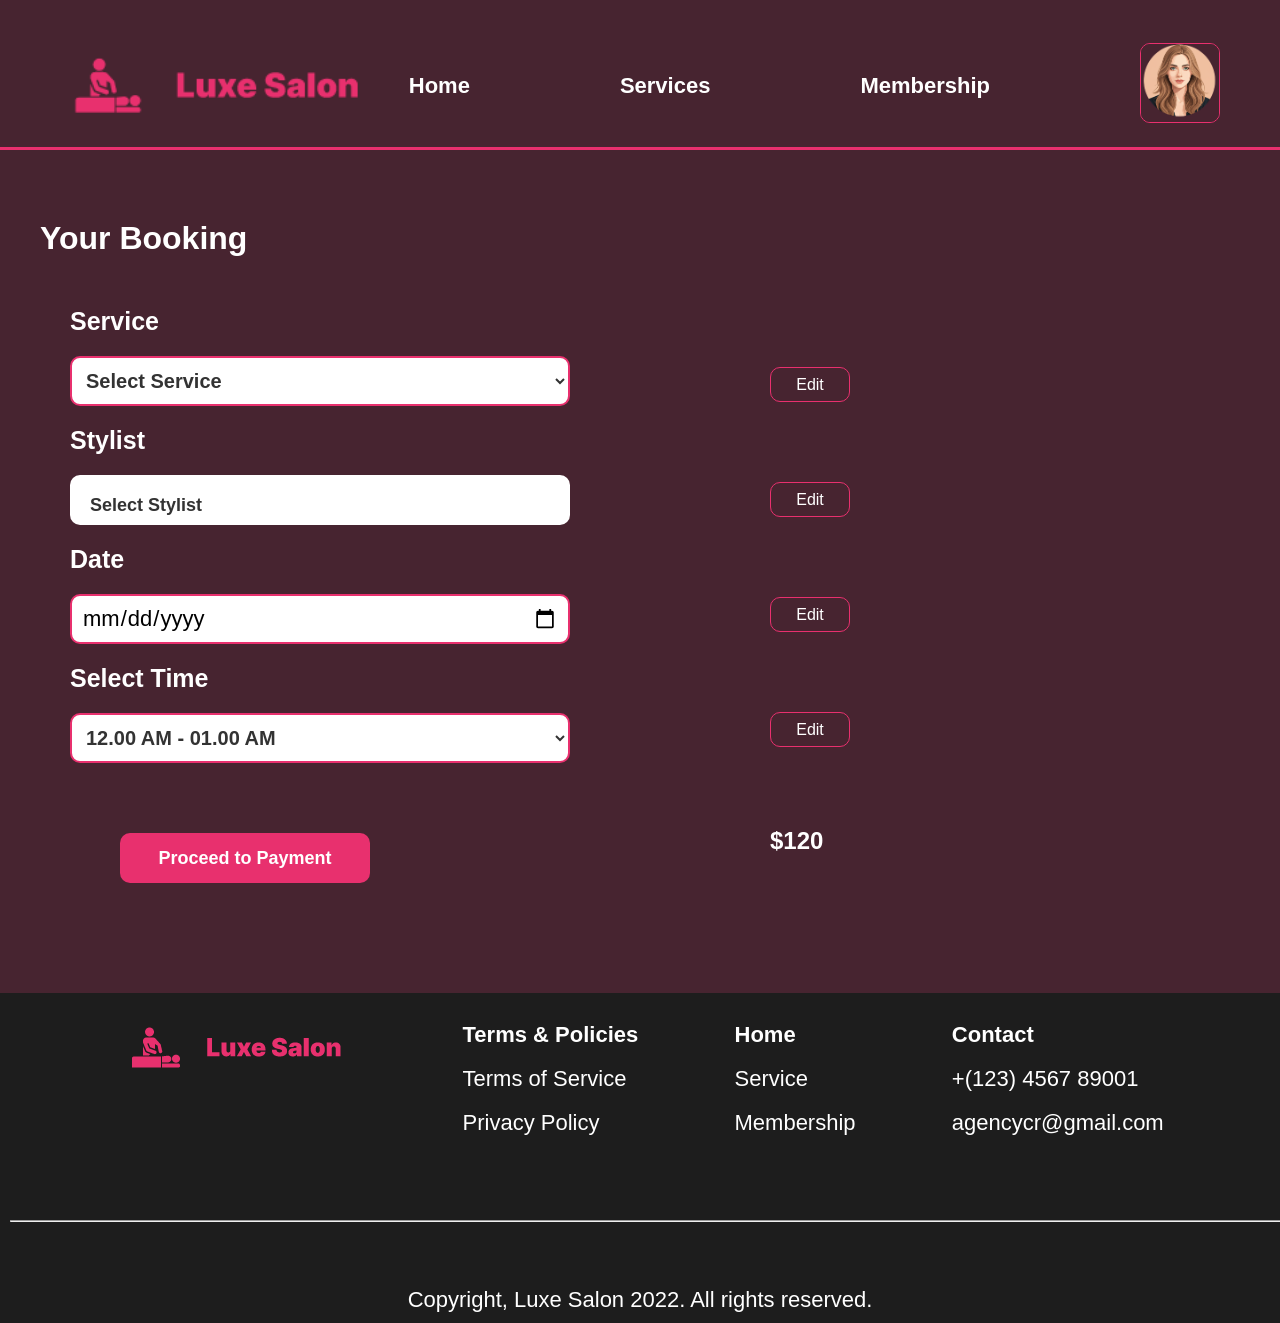
==== booking_page.html @ f0ff09a5 "Initial commit" ====
<!DOCTYPE html>
<html lang="en">
<head>
    <meta charset="UTF-8">
    <meta name="viewport" content="width=device-width, initial-scale=1.0">
    <title>Booking-Luxe Salon</title>
    <link rel="stylesheet" href="css/booking.css">
</head>
<body>
        <header>
        <a href="index.html"><img src="images/logo.png" class="logo" alt="Luxe Salon"></a>
        <div class="menu">
            <ul>
                <li><a href="index.html">Home</a></li>
                <li><a href="services.html">Services</a></li>
                <li><a href="membership.html">Membership</a></li>
  <li class="profile-menu">
                    <a href="profile.html"><img src="/images/sophy.png" alt="profile-img" class="p-img"></a>
                </li>            </ul>
        </div>
    </header>

<div class="booking-1">
    <h1>Your Booking</h1>
<div class="b-1">
      <div class="booking-con">
        <h3>Service</h3>
        <select id="service-select">
            <option value="" >Select Service</option>
            <option value="1">Haircut & Style</option>
            <option value="2">Skin Care</option>
            <option value="3">Spa</option>
            <option value="4">Makeup</option>
        </select>

<h3>Stylist</h3>
<div class="text" id="stylist-text">
  
  
        <a href="select_stylist.html" class="select-stylist-btn">Select Stylist</a>
    
</div>
        <h3>Date</h3>
        <input type="date" id="date-input" class="date-input" >

        <h3>Select Time</h3>
        <select id="time-select">
            <option value="one"><p><strong>12.00 AM - 01.00 AM</strong></p></option>
            <option value="two"><p><strong>01.00 AM - 02.00 AM</strong></p></option>
            <option value="three"><p><strong>02.00 AM - 03.00 AM</strong></p></option>
            <option value="four"><p><strong>03.00 AM - 04.00 AM</strong></p></option>
            <option value="five"><p><strong>04.00 AM - 05.00 AM</strong></p></option>
        </select>

    <div class="process" id="proceed-btn">
        Proceed to Payment
    </div>
    </div>
    <div class="booking-con2">
        <div class="edit">
            Edit
        </div>
        <div class="edit">
            Edit
        </div>
        <div class="edit">
            Edit
        </div>
        <div class="edit">
            Edit
        </div>

        <h2 class="white" id="price">$120</h2>
    </div>
</div>
  
   
</div>
   <footer>
        <div class="footers">
            <div class="footer-1">
                <a href="index.html">
                    <img src="images/footer-logo.png" class="footer-logo" alt="Luxe Salon">
                </a>
                <div class="icons">
                    <i class="fa-brands fa-facebook"></i>
                    <i class="fa-brands fa-twitter"></i>
                    <i class="fa-brands fa-instagram"></i>
                    <i class="fa-brands fa-linkedin-in"></i>
                </div>
            </div>
            <div class="footer-2">
                <p><strong>Terms & Policies</strong></p>
                <p>Terms of Service</p>
                <p>Privacy Policy</p>
            </div>
            <div class="footer-2">
                <p><strong>Home</strong></p>
                <p>Service</p>
                <p>Membership</p>
            </div>
            <div class="footer-2">
                <p><strong>Contact</strong></p>
                <p>+(123) 4567 89001</p>
                <p>agencycr@gmail.com</p>
            </div>
        </div>
        <hr>
        <p id="center">Copyright, Luxe Salon 2022. All rights reserved.</p>
    </footer>

<script>
document.getElementById('proceed-btn').addEventListener('click', () => {
    const serviceSelect = document.getElementById('service-select');
    const service = serviceSelect.options[serviceSelect.selectedIndex].text;

    const stylist = document.getElementById('stylist-text').innerText.trim();
    const date = document.getElementById('date-input').value;
    const timeSelect = document.getElementById('time-select');
    const time = timeSelect.options[timeSelect.selectedIndex].text;
    const price = document.getElementById('price').innerText.replace('$','');

    if(service === "Select Service" || stylist === "" || stylist === "Select Stylist" || date === "" || time === ""){
        alert("Please fill all booking details!");
        return;
    }

    // Redirect to secure payment page with all details
    const params = new URLSearchParams();
    params.set('service', service);
    params.set('stylist', stylist);
    params.set('date', date);
    params.set('time', time);
    params.set('price', price);

    window.location.href = "secure_payment.html?" + params.toString();
});

// Reset booking fields when clicking edit
document.querySelectorAll('.booking-con2 .edit').forEach(editBtn => {
    editBtn.addEventListener('click', () => {
        document.getElementById('service-select').selectedIndex = 0;
        document.getElementById('stylist-text').innerHTML = `<a href="select_stylist.html" class="select-stylist-btn">Select Stylist</a>`;
        document.getElementById('date-input').value = '';
        document.getElementById('time-select').selectedIndex = 0;
        document.getElementById('price').innerText = '$120'; // reset default price
    });
});

// Update price based on time slot
const timeSelect = document.getElementById('time-select');
const priceEl = document.getElementById('price');

timeSelect.addEventListener('change', () => {
    const selectedValue = timeSelect.value;
    let price = 120; // default price

    if(selectedValue === 'three' || selectedValue === 'four'){
        price = 65;
    } else if(selectedValue === 'five'){
        price = 75;
    }

    priceEl.innerText = `$${price}`;
});
</script>
 
</body>
</html>
---- css/booking.css ----
*{
    padding: 0;
    margin: 0;
    box-sizing: border-box;
     font-family: "Epilogue", sans-serif;
}
body{
         background-color: #472430;
         display: flex;
         flex-direction: column;
         gap:20px;

}
header{
    display: flex;
    align-items: center;
    justify-content: space-between;

    height: 150px;
    width: 100%;

    position: fixed;
    top: 0;
    left: 0;
    z-index: 1000;

    background-color: #472430;
    border-bottom: 3px solid #E8306E;

    padding: 0 60px;
    color: white;
}
.logo{
    height: 100px;
    margin-top:30px;
}
header .menu ul {
    display: flex;
    list-style: none;
    align-items: center;
    gap: 150px;
    margin: 0;
    cursor: pointer;
   margin-top:25px;
     font-weight: 600;
    font-size: 22px;
    padding: 0;
}
 
header .menu ul .login-text {
    background-color: #E8306E;
    color: white;
    width: 150px;
    height: 50px;
    display: flex;
    justify-content: center;
    align-items: center;
    border-radius: 10px;
    margin-left: auto;
    cursor: pointer;
    transition: 0.3s;
}
header .menu ul a{
    color: white;
    text-decoration: none;
}

header .menu ul .login-text:hover{
    color: #E8306E;
background-color: white ;
}
 .menu ul li.active a {
    border-bottom: 2px solid #E8306E; /* your theme color */
    font-weight: 600;
    color:#E8306E;
 }

 .section-6{
    text-align: center;
    color: white;
    height: 280px;
     padding: 10px;
     margin-top: 50px;

}

footer{
    display: flex;
    margin-top:40px;
    flex-direction: column;
    padding: 10px;
    gap:30px;
    height: 330px;
    background-color: 
#1d1d1d;
}
footer .footers{
display: flex;
justify-content: space-evenly;
color: white;
padding: 10px;
}
.footer-1 .icons{
    color: grey;
    font-size: 35px;
    display: flex;
    gap:25px;
    margin-left: 10px;
}
.footer-2{
    line-height: 2;
    font-size: 22px;
}
footer hr{
    width: 1300px;
    margin: auto;
}

#center{
    text-align: center;
    color: white;
    font-size: 22px;
}

.login-box{
    background-color: 
#ea9ab5;
height: 450px;
position: fixed;
    top: 150px;
    left:350px;
    display: none;

width: 800px;
border-radius: 10px;
padding: 10px;
text-align: center;
margin: auto;
line-height: 2;
}

.login-box .login-logo{
    height: 100px;
    width: 250px;
    margin: auto;
}
.login-box p{
    font-size: 20px;
    font-weight: 600;
}
.login-box input{
    height: 50px;
    background-color: white;
    width: 400px;
    font-weight: 600;
    font-size: 20px;
    padding: 10px;
    border-radius: 10px;
}
.login-box input::placeholder{
    color: #E8306E;
    font-weight: 600;
    padding: 10px;
     font-size: 20px;
}
 .login-box .continue{
     background-color: #E8306E;
    height: 50px;
    width: 250px;
    justify-content: center;
    align-items: center;
    display: flex;
    border-radius: 10px;
    margin: auto;
    font-weight: 600;
    font-size: 22px;
    margin-top: 30px;
    color: white;
    cursor: pointer;
 }
 .otp-inputs input{
    width: 100px;
 }
 .otp-inputs{
    display: flex;
    gap: 15px;
    align-items: center;
    justify-content: center;
 }

 .profile-img {
    height: 100px;
    width: 100px;
    border-radius: 10px;
    border: 1px solid #E8306E;
     
    object-fit: cover;
    cursor: pointer;
}

.buttons{
    display: flex;
    justify-content: center;
    gap:50px;
    margin-top: 20px;
    
}
.buttons .book{
    background-color: #E8306E;
    height: 50px;
    width: 250px;
    justify-content: center;
    align-items: center;
    display: flex;
    border-radius: 10px;

}
 .buttons .book a{
   
    text-decoration: none;
    font-weight: 600;
    font-size: 20px;
}

.buttons .member{
    background-color: white;
    height: 50px;
    width: 250px;
    justify-content: center;
    align-items: center;
    display: flex;
    border-radius: 10px;
    border: 2px solid #E8306E;

}
.buttons .book,
.buttons .member {
    height: 50px;
    width: 250px;
    display: flex;
    justify-content: center;
    align-items: center;
    border-radius: 10px;
    border: 2px solid #E8306E;
    transition: 0.3s;
    text-decoration: none;
    font-weight: 600;
    font-size: 20px;
}

/* Default Colors */
.book {
    background-color: #E8306E;
    color: white;
}

.member {
    background-color: white;
    color: #E8306E;
}

/* Make link inherit */
.buttons a {
    text-decoration: none;
    color: inherit;
}

/* Hover Effects */
.member:hover {
    background-color: #E8306E;
    color: white;
}

.book:hover {
    background-color: white;
    color: #E8306E;
}
.section-6{
    text-align: center;
    color: white;
    height: 280px;
     padding: 10px;
     margin-top: 50px;

}

.booking-1{
    margin-top:200px;
    color: white;
    padding: 20px;
    margin-left:20px;
    display: flex;
    
    flex-direction: column;
    gap:20px;
}
.booking-1 .b-1{
    padding: 30px;

}
.booking-con h3{
    font-size: 25px;
}
.booking-con select {
    height: 50px;
    width: 500px;
    font-size: 20px;
    padding: 10px;
    border-radius: 10px;
    border: 2px solid #E8306E;
    background-color: #fff;
    color: #333;
     font-weight: 600;
    cursor: pointer;
}
.booking-con {
    display: flex;
    flex-direction: column;
    gap: 20px;;
}
.booking-con input{
    height: 50px;
    width: 500px;
    font-size: 22px;
    color: black;
    border-radius: 10px;
}
.booking-con option {
    font-size: 18px;
    background: white;
    font-weight: 600;
    color: black;
}
.text{
    height: 50px;
    width: 500px;
    border-radius: 10px;
    padding:20px;
    background-color: white;
    color: #333;
    font-size: 18px;
    font-weight: 600;
}
.date-input {
    height: 50px;
    width: 500px;
    font-size: 20px;
    padding: 10px;
    border-radius: 10px;
    border: 2px solid #E8306E;
    background-color: #fff;
    color: #333;
    cursor: pointer;
}.b-1{
    display: flex;
    gap:200px;
}
.custom-select {
  width: 500px;
  position: relative;
  font-size: 20px;
}

.selected {
  height: 50px;
  padding: 12px;
  border: 2px solid #E8306E;
  border-radius: 10px;
  cursor: pointer;
  background: #fff;
}

.options {
  display: none;
  position: absolute;
  width: 100%;
  top: 100%; /* appears right below select */
  left: 0;
  background: white;
  border: 2px solid #E8306E;
  border-radius: 10px;
  margin-top: 5px;
  z-index: 10;
}

.option {
  padding: 12px;
  cursor: pointer;
}

.option:hover {
  background-color: #E8306E;
  color: white;
}
.booking-con2{
    display: flex;
    flex-direction: column;
    gap:80px;
    margin-top: 60px;
}

.process{
    background-color: #E8306E;
    height: 50px;
    width: 250px;
    border-radius: 10px;
    font-size: 18px;
    color: white;
    font-weight: 600;
    cursor: pointer;
    display: flex;
    justify-content: center;
    align-items: center;
    margin-top:50px;
    margin-left:50px;
}

.text a{
    text-decoration: none;
    color: #333;
}

.stylist-1{
    margin-top: 200px;
       padding: 20px;
    margin-left:20px;
    display: flex;
 
    flex-direction: column;
    gap:20px;
   
}
.stylist-1 h1{
     color: white;
}
.stylist-1 .light{
    color:#9a264d
}
.white-box{
    display: flex;
    justify-content: space-between;
    padding: 10px;
    background-color: white;
    height: 150px;
    width: 1000px;
    border-radius: 10px;
    margin: auto;
}
.white-con{
    line-height: 2;
    margin-top: 20px;;
}
.pink{
    color: #9a264d;
}

.select-btn{
    height: 30px;
    width: 80px;
    border-radius: 10px;
    border:1px solid #9a264d;
display: flex;
background-color: #331a21;
justify-content: center;
color: white;
align-items: center;
cursor: pointer;
}
.stylist-btn{
    background-color: #E8306E;
    color: white;
    height: 50px;
    width: 300px;
    font-weight: 600;
    cursor: pointer;
    display: flex;
    justify-content: center;
    align-items: center;
    border-radius: 10px;
    margin-left:1000px;
}
.select-btn a{
    color: white;
    text-decoration: none;
}
.white-box.selected-stylist {
    border-color: #E8306E;
    background-color: #ffe6f0;
}

.edit{
    border: 1px solid #E8306E;
    height: 35px;
    width: 80px;
    border-radius: 10px;
    cursor: pointer;
    display: flex;
    justify-content: center;
    align-items: center;
}
.p-img{
    height: 80px;
    width: 80px;
    border-radius: 10px;
    border: 1px solid #E8306E;  
}
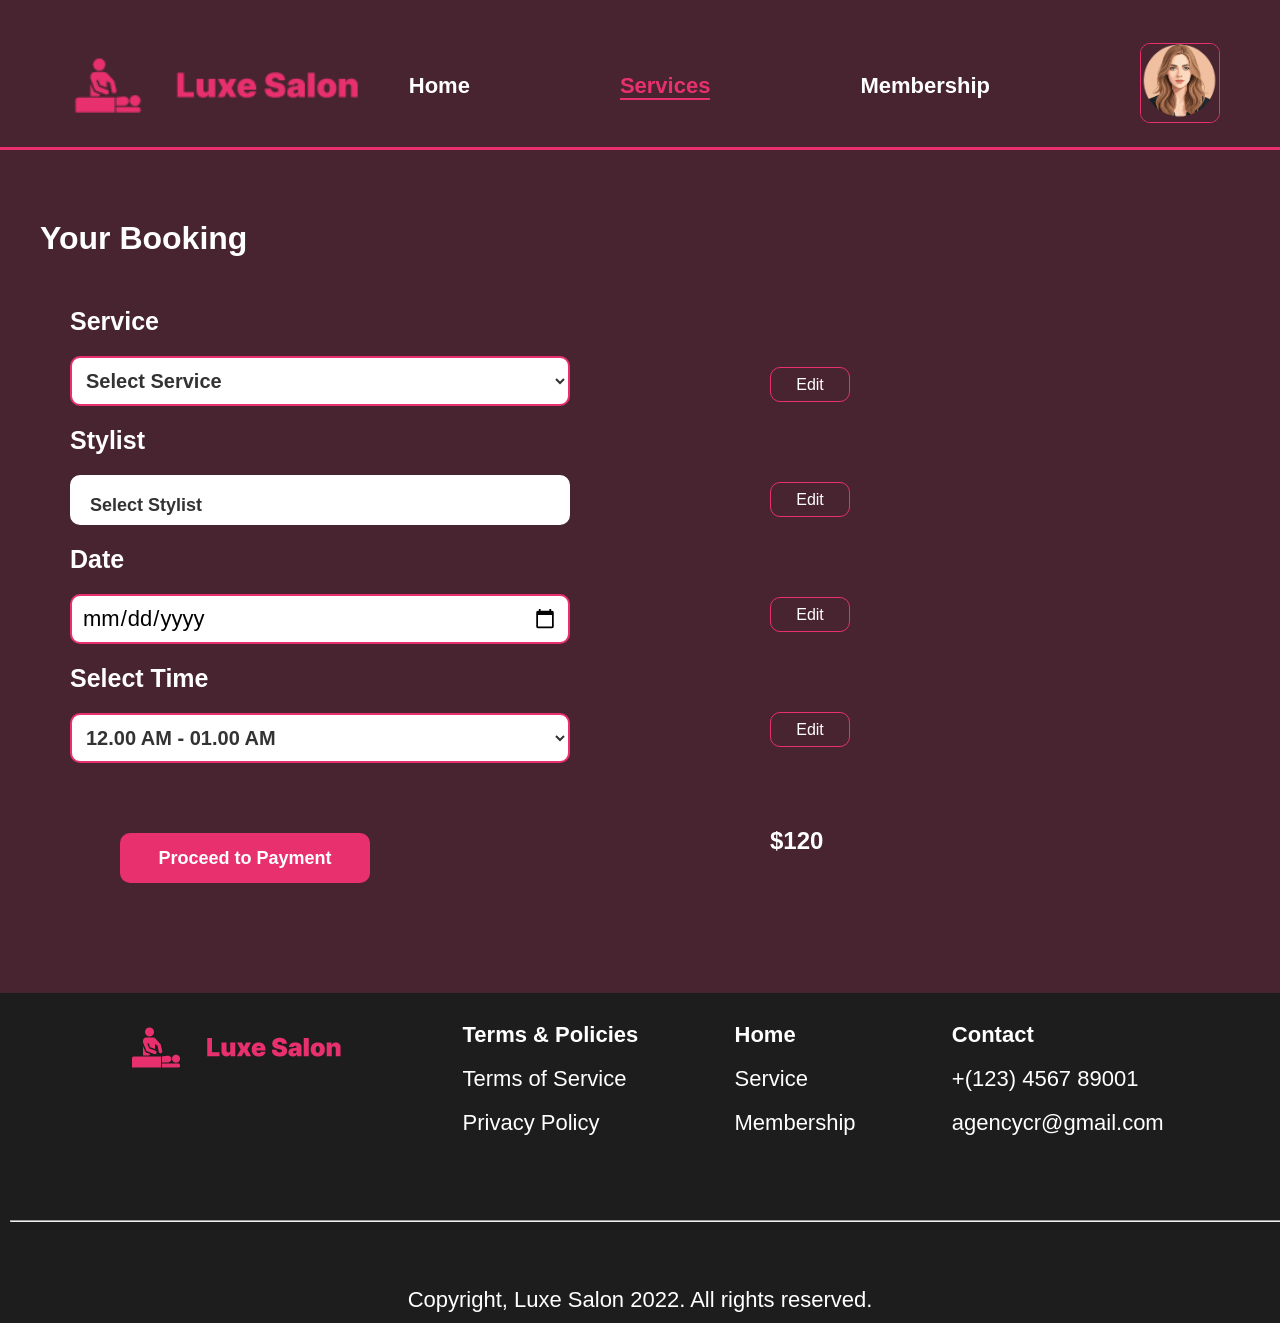
==== commit bfd2bf2b: "Update booking_page.html" ====
--- a/booking_page.html
+++ b/booking_page.html
@@ -11,8 +11,8 @@
         <a href="index.html"><img src="images/logo.png" class="logo" alt="Luxe Salon"></a>
         <div class="menu">
             <ul>
-                <li><a href="index.html">Home</a></li>
-                <li><a href="services.html">Services</a></li>
+                <li><a href="home.html">Home</a></li>
+                <li class="active"><a href="services.html">Services</a></li>
                 <li><a href="membership.html">Membership</a></li>
   <li class="profile-menu">
                     <a href="profile.html"><img src="/images/sophy.png" alt="profile-img" class="p-img"></a>
@@ -166,4 +166,4 @@
 </script>
  
 </body>
-</html>+</html>
